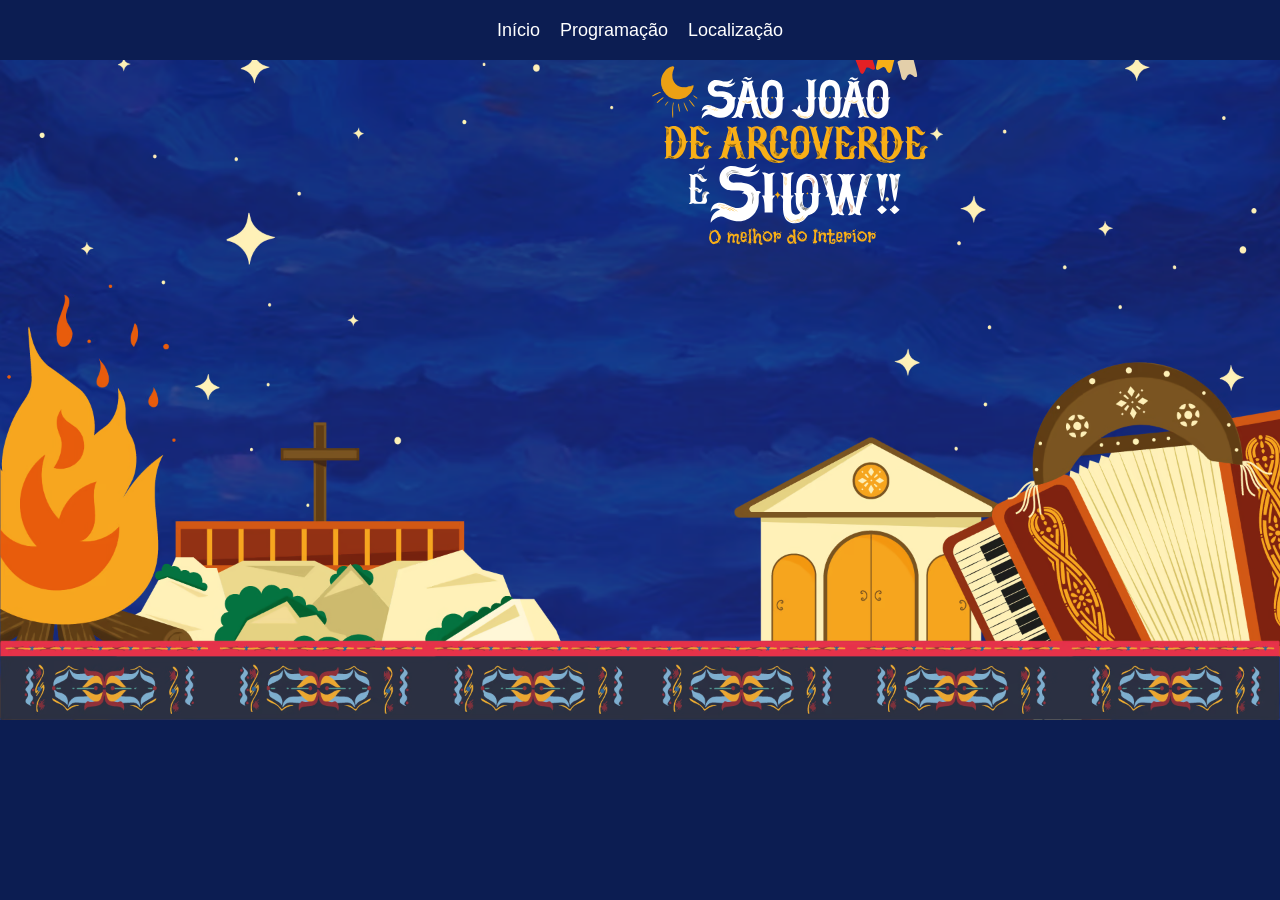
==== index.html @ 3730d789 "First Commit" ====
<!DOCTYPE html>
<html lang="en">
<head>
    <meta charset="UTF-8">
    <meta name="viewport" content="width=device-width, initial-scale=1.0">
    <link rel="stylesheet" href="./assets/styles/style.css">
    <script src="./assets/js/script.js" defer></script>
    <title>São João - Arcoverde</title>
</head>
<body>
    <header>
        <!-- Head com "menu suspenso" com opções de inicio, programação, localização -->
        <button class="menuBtn">|||</button>
        <h2 class="headTitle">São João - Arcoverde</h2>
        <nav>
            <ul>
                <li><a href="#">Início</a></li>
                <li><a href="#">Programação</a></li>
                <li><a href="#">Localização</a></li>
            </ul>
        </nav>
    </header>

    <main>
        <img src="./assets/imgs/backgroundSj.avif" alt="background" class="backgroundImage">
        <img src="./assets/imgs/backgroundTitle.svg" alt="background title" class="backgroundImageTitle">
        <!-- Conteúdo principal da página -->
    </main>

    <footer>
        <!-- Rodapé da página -->
    </footer>
    
</body>
</html>
---- assets/styles/style.css ----
*{
    margin: 0;
    padding: 0;
    box-sizing: border-box;
    /* border: 1px solid gray; */
}

body{
    font-family: 'Poppins', sans-serif;
    background: #f5f5f5;
    display: flex;
    justify-content: space-between;
    align-items: center;
    flex-direction: column;
    height: 100vh;
    width: 100%;
    background-color: #0c1d52;
}

header{
    width: 100%;
    height: 60px;
    background-color: #0c1d52;
    color: white;
    display: flex;
    justify-content: center;
    align-items: center;
    position: fixed;
    top: 0;
    left: 0;
    z-index: 1000;
}

nav ul{
    list-style: none;
    display: flex;
    gap: 20px;
}

nav ul li a{
    color: white;
    text-decoration: none;
    font-size: 18px;
    transition: color 0.3s ease;
}

nav ul li a:hover{
    color: #ff6347;
}

.menuBtn{
    display: none;
    background: none;
    border: none;
    color: white;
    font-size: 36px;
    cursor: pointer;
    rotate: 90deg;
}

.headTitle{
    display: none;
    font-size: 18px;
    font-weight: bold;
    color: white;
}

.backgroundImage{
    width: 100%;
    height: auto;
    object-fit: cover;
    position: absolute;
    top: 0;
    left: 0;
}
.backgroundImageTitle{
    width: 300px;
    height: auto;
    object-fit: cover;
    position: absolute;
}

@media (max-width: 768px) {
    .menuBtn{
        display: block;
        position: absolute;
        right: 5%;
    }
    .headTitle{
        display: block;
        position: absolute;
        left: 50%;
        transform: translateX(-50%);
    }
    .backgroundImage{
        width: 100%;
        height: auto;
        object-fit: cover;
        position: absolute;
        top: 0;
        left: 0;
    }
    
    nav ul{
        display: none;
        flex-direction: column;
        gap: 10px;
        position: absolute;
        top: 60px;
        right: 20px;
        background-color: #0c1d52;
        padding: 10px;
        border-radius: 5px;
    }
    
    nav ul.show{
        display: flex;
    }
}
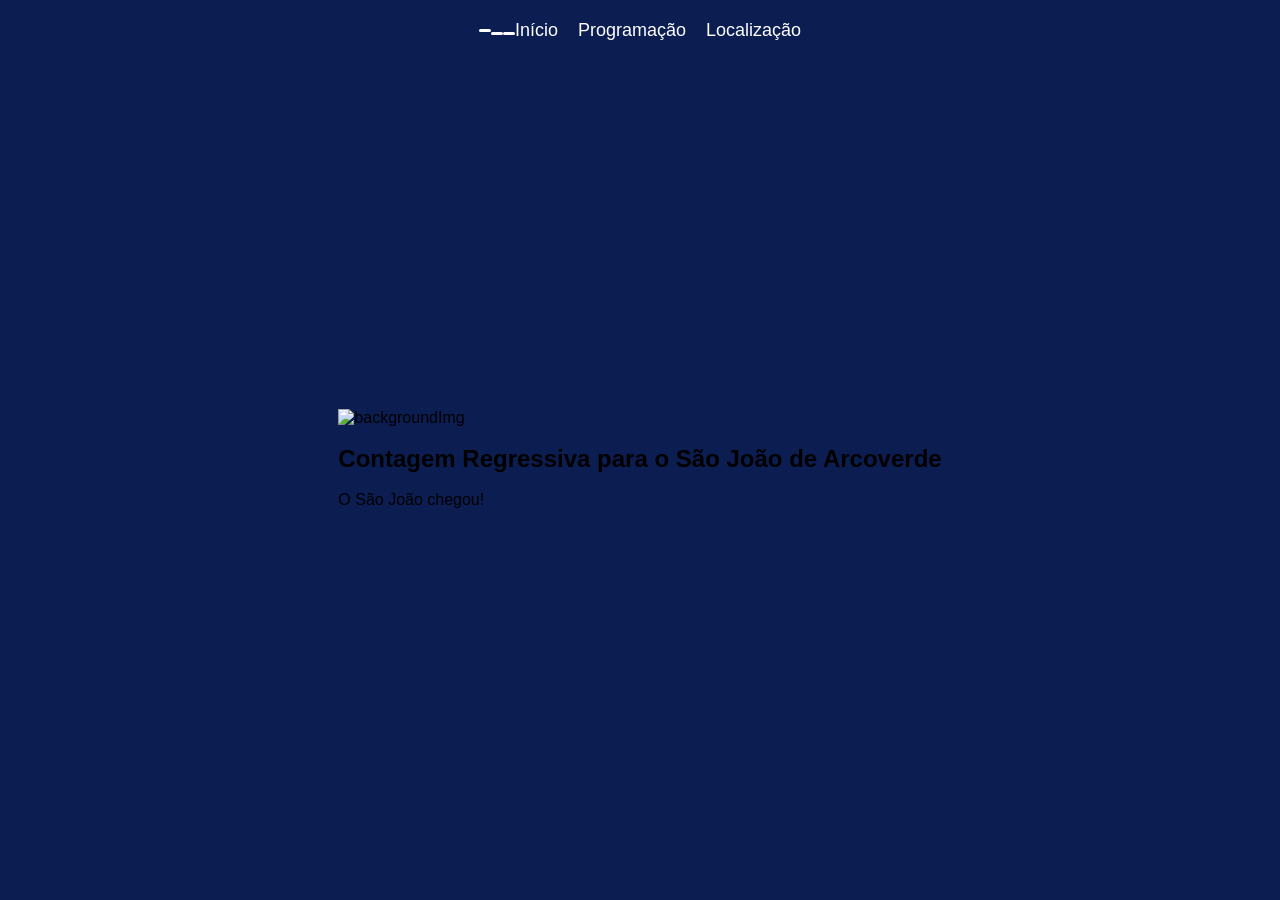
==== commit eb899a19: "menu corrigido e adicionado a contagem regressiva" ====
--- a/index.html
+++ b/index.html
@@ -10,22 +10,35 @@
 <body>
     <header>
         <!-- Head com "menu suspenso" com opções de inicio, programação, localização -->
-        <button class="menuBtn">|||</button>
+        <button class="menuBtn" aria-label="Abrir menu">
+            <span></span>
+            <span></span>
+            <span></span>
+        </button>
         <h2 class="headTitle">São João - Arcoverde</h2>
         <nav>
-            <ul>
+            <ul class="menu hidden">
                 <li><a href="#">Início</a></li>
                 <li><a href="#">Programação</a></li>
                 <li><a href="#">Localização</a></li>
             </ul>
         </nav>
     </header>
-
+<br>
     <main>
-        <img src="./assets/imgs/backgroundSj.avif" alt="background" class="backgroundImage">
-        <img src="./assets/imgs/backgroundTitle.svg" alt="background title" class="backgroundImageTitle">
+        <section class="backgroundImageArea">
+            <img src="#" alt="backgroundImg" class="backgroundImage">
+        </section>
+        <br>
+        <section class="regressiveCountArea">
+                <h2 class="regressiveCountTitle">Contagem Regressiva para o São João de Arcoverde</h1>
+                <br>
+                <p class="regressiveCount"></p>
+        </section>
+        <!-- <img src="./assets/imgs/backgroundSj.avif" alt="background" class="backgroundImage">
+        <img src="./assets/imgs/backgroundTitle.svg" alt="background title" class="backgroundImageTitle"> -->
         <!-- Conteúdo principal da página -->
-    </main>
+    </main> 
 
     <footer>
         <!-- Rodapé da página -->
--- a/assets/styles/style.css
+++ b/assets/styles/style.css
@@ -1,119 +1,206 @@
-*{
-    margin: 0;
-    padding: 0;
-    box-sizing: border-box;
-    /* border: 1px solid gray; */
-}
-
-body{
-    font-family: 'Poppins', sans-serif;
-    background: #f5f5f5;
-    display: flex;
-    justify-content: space-between;
+* {
+  margin: 0;
+  padding: 0;
+  box-sizing: border-box;
+  /* border: 1px solid gray; */
+}
+
+body {
+  font-family: "Poppins", sans-serif;
+  background: #f5f5f5;
+  display: flex;
+  justify-content: space-between;
+  align-items: center;
+  flex-direction: column;
+  width: 100vw;
+  height: 100vh;
+  background-color: #0c1d52;
+}
+
+header {
+  width: 100%;
+  height: 60px;
+  background-color: #0c1d52;
+  color: white;
+  display: flex;
+  justify-content: center;
+  align-items: center;
+  position: fixed;
+  top: 0;
+  left: 0;
+  z-index: 1000;
+}
+
+nav ul {
+  list-style: none;
+  display: flex;
+  gap: 20px;
+}
+
+nav ul li a {
+  color: white;
+  text-decoration: none;
+  font-size: 18px;
+  transition: color 0.3s ease;
+}
+
+nav ul li a:hover {
+  color: #ff6347;
+}
+
+.menuBtn {
+  display: none;
+  background: none;
+  border: none;
+  width: 36px;
+  height: 36px;
+  cursor: pointer;
+  position: relative;
+  padding: 0;
+  justify-content: center;
+  align-items: center;
+  display: inline-flex;
+}
+
+.menuBtn span {
+  display: block;
+  width: 100%;
+  height: 3px;
+  background: white;
+  border-radius: 2px;
+  transition: transform 0.3s ease, opacity 0.25s ease;
+}
+
+.menuBtn span + span {
+  margin-top: 6px;
+}
+
+.menuBtn.active span:nth-child(1) {
+  transform: translateY(9px) rotate(45deg);
+}
+
+.menuBtn.active span:nth-child(2) {
+  opacity: 0;
+  transform: translateX(-10px);
+}
+
+.menuBtn.active span:nth-child(3) {
+  transform: translateY(-9px) rotate(-45deg);
+}
+
+.headTitle {
+  display: none;
+  font-size: 18px;
+  font-weight: bold;
+  color: white;
+}
+
+@media (max-width: 768px) {
+  .menuBtn {
+    display: block;
+    position: absolute;
+    right: 5%;
+    text-align: center;
+  }
+  .headTitle {
+    display: block;
+    position: absolute;
+    left: 50%;
+    transform: translateX(-50%);
+  }
+  main {
+    width: 100%;
+    height: 100%;
+  }
+  .backgroundImageArea {
+    width: 100%;
+    height: 30vh;
+    display: flex;
+    justify-content: center;
+    align-items: center;
+  }
+  .backgroundImage {
+    width: 100%;
+    height: 100%;
+    -o-object-fit: cover;
+       object-fit: cover;
+    background-color: white;
+  }
+  .regressiveCountArea h2 {
+    color: white;
+    font: bold 20px "Poppins", sans-serif;
+    text-align: center;
+  }
+  .regressiveCountArea .regressiveCount {
+    display: flex;
+    justify-content: center;
+    gap: 18px;
+    flex-wrap: wrap;
+    width: 100%;
+    margin-top: 12px;
+  }
+  .regressiveCountArea .countdown-item {
+    background: rgba(255, 255, 255, 0.08);
+    border: 1px solid rgba(255, 255, 255, 0.18);
+    border-radius: 14px;
+    min-width: 90px;
+    padding: 16px 14px;
+    text-align: center;
+  }
+  .regressiveCountArea .countdown-value {
+    display: block;
+    font-size: 36px;
+    font-weight: 700;
+    color: #ffd166;
+  }
+  .regressiveCountArea .countdown-label {
+    display: block;
+    margin-top: 8px;
+    font-size: 12px;
+    letter-spacing: 0.14em;
+    color: #f0f0f0;
+  }
+  .regressiveCountArea .countdown-ended {
+    color: #ffd166;
+    font-size: 18px;
+    text-align: center;
+    width: 100%;
+  }
+  .regressiveCountArea {
+    width: 80%;
+    height: 20vh;
+    display: flex;
+    justify-content: center;
     align-items: center;
     flex-direction: column;
-    height: 100vh;
-    width: 100%;
+    margin: 0 auto;
+  }
+  nav ul {
+    display: flex;
+    flex-direction: column;
+    gap: 10px;
+    position: absolute;
+    top: 60px;
+    right: 0px;
     background-color: #0c1d52;
-}
-
-header{
-    width: 100%;
-    height: 60px;
-    background-color: #0c1d52;
-    color: white;
-    display: flex;
-    justify-content: center;
-    align-items: center;
-    position: fixed;
-    top: 0;
-    left: 0;
-    z-index: 1000;
-}
-
-nav ul{
-    list-style: none;
-    display: flex;
-    gap: 20px;
-}
-
-nav ul li a{
-    color: white;
-    text-decoration: none;
-    font-size: 18px;
-    transition: color 0.3s ease;
-}
-
-nav ul li a:hover{
+    padding: 10px;
+    border-radius: 5px;
+    overflow: hidden;
+    max-height: 0;
+    opacity: 0;
+    visibility: hidden;
+    transform: translateY(-12px);
+    transition: max-height 0.35s ease, opacity 0.35s ease, transform 0.35s ease, visibility 0.35s ease;
+    pointer-events: none;
+  }
+  nav ul.show {
+    max-height: 240px;
+    opacity: 1;
+    visibility: visible;
+    transform: translateY(0);
+    pointer-events: auto;
+  }
+  nav ul li a:hover {
     color: #ff6347;
-}
-
-.menuBtn{
-    display: none;
-    background: none;
-    border: none;
-    color: white;
-    font-size: 36px;
-    cursor: pointer;
-    rotate: 90deg;
-}
-
-.headTitle{
-    display: none;
-    font-size: 18px;
-    font-weight: bold;
-    color: white;
-}
-
-.backgroundImage{
-    width: 100%;
-    height: auto;
-    object-fit: cover;
-    position: absolute;
-    top: 0;
-    left: 0;
-}
-.backgroundImageTitle{
-    width: 300px;
-    height: auto;
-    object-fit: cover;
-    position: absolute;
-}
-
-@media (max-width: 768px) {
-    .menuBtn{
-        display: block;
-        position: absolute;
-        right: 5%;
-    }
-    .headTitle{
-        display: block;
-        position: absolute;
-        left: 50%;
-        transform: translateX(-50%);
-    }
-    .backgroundImage{
-        width: 100%;
-        height: auto;
-        object-fit: cover;
-        position: absolute;
-        top: 0;
-        left: 0;
-    }
-    
-    nav ul{
-        display: none;
-        flex-direction: column;
-        gap: 10px;
-        position: absolute;
-        top: 60px;
-        right: 20px;
-        background-color: #0c1d52;
-        padding: 10px;
-        border-radius: 5px;
-    }
-    
-    nav ul.show{
-        display: flex;
-    }
-}+  }
+}/*# sourceMappingURL=style.css.map */
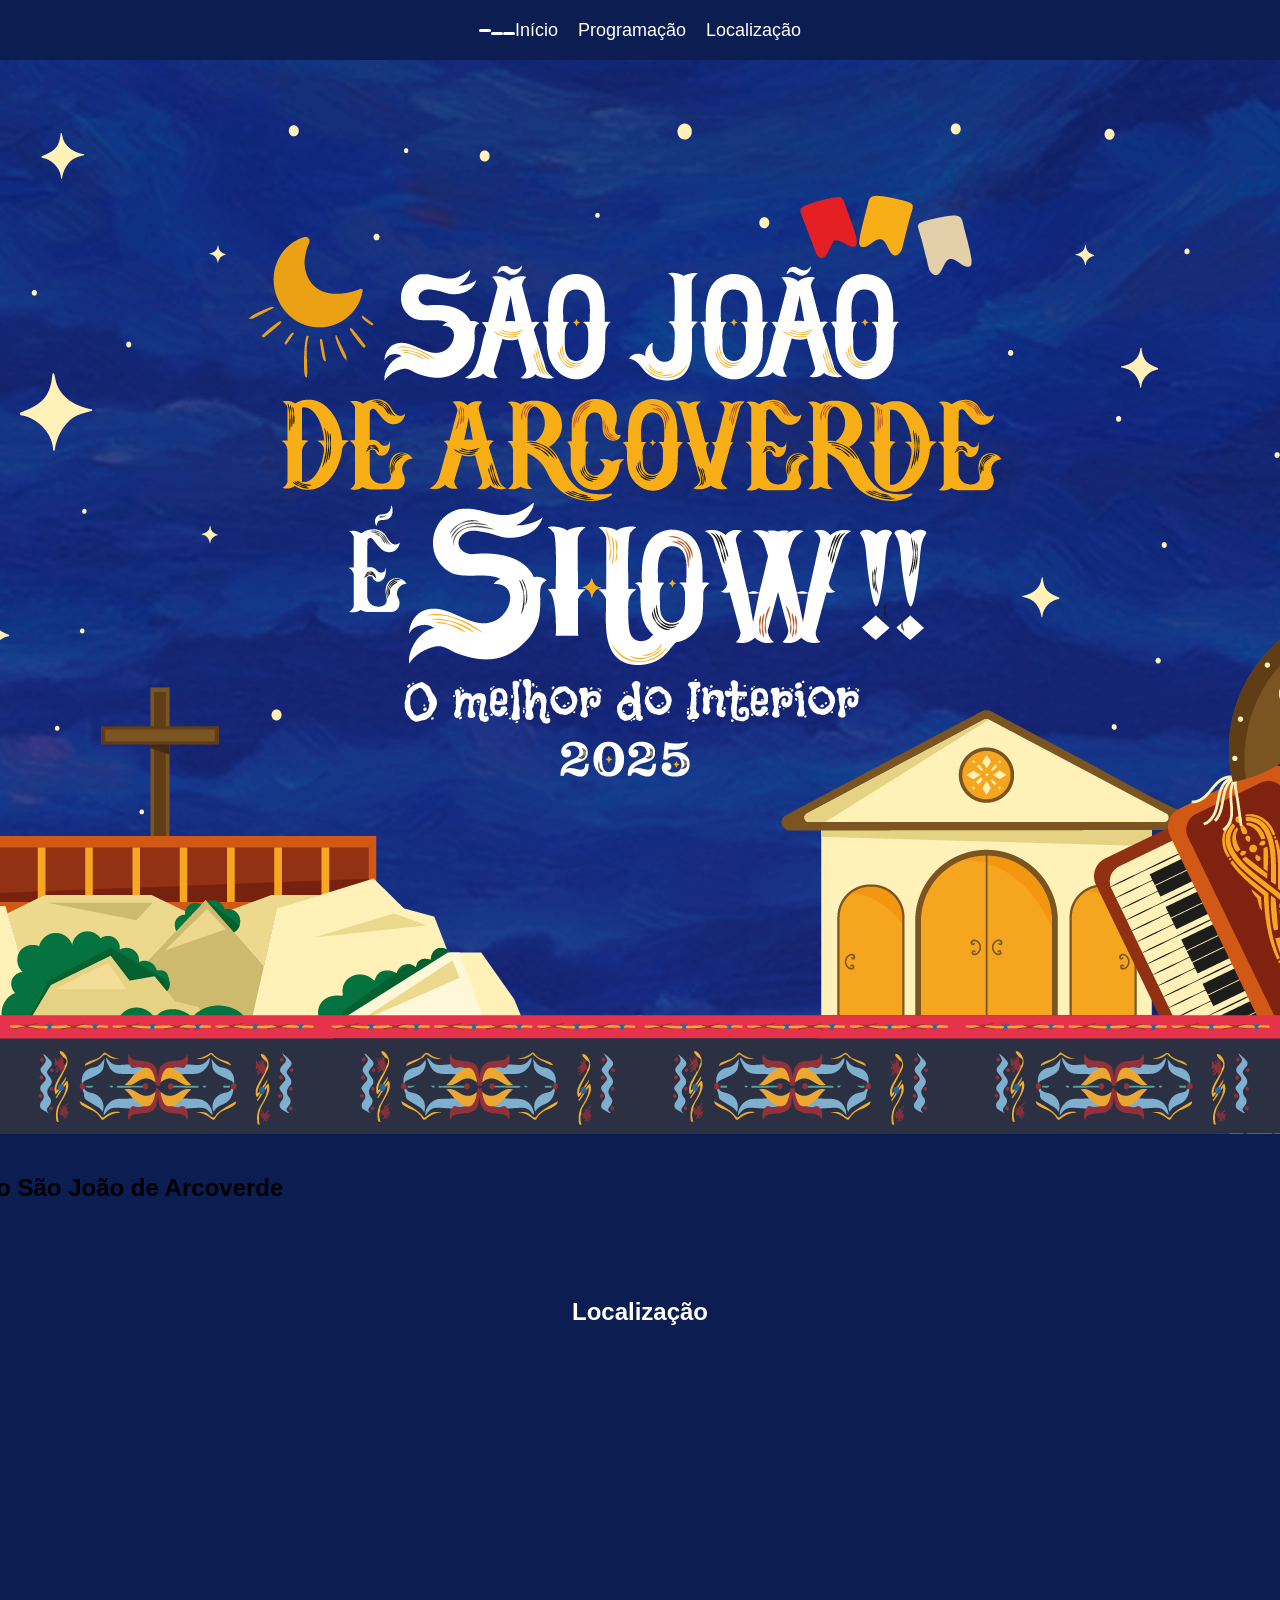
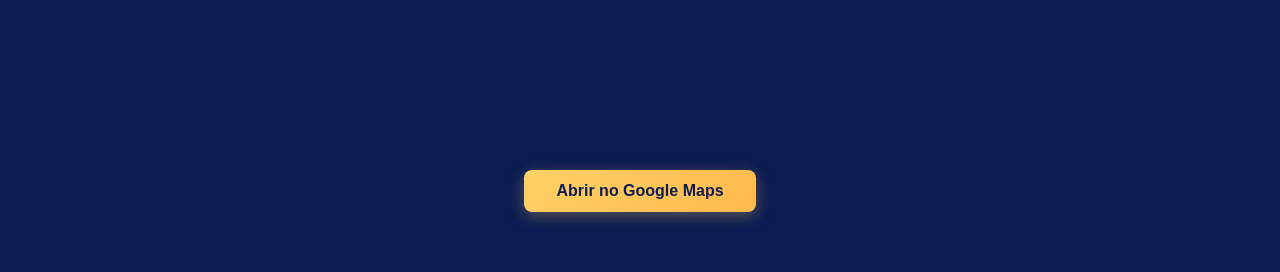
==== commit 3ef6e445: "mapa adicionado" ====
--- a/index.html
+++ b/index.html
@@ -25,11 +25,13 @@
         </nav>
     </header>
 <br>
+<br>
+<br>
     <main>
         <section class="backgroundImageArea">
-            <img src="#" alt="backgroundImg" class="backgroundImage">
+            <img src="./assets/imgs/fundoComEstETitulo.png" alt="backgroundImg" class="backgroundImage">
         </section>
-        <br>
+        <br><br>
         <section class="regressiveCountArea">
                 <h2 class="regressiveCountTitle">Contagem Regressiva para o São João de Arcoverde</h1>
                 <br>
@@ -38,6 +40,20 @@
         <!-- <img src="./assets/imgs/backgroundSj.avif" alt="background" class="backgroundImage">
         <img src="./assets/imgs/backgroundTitle.svg" alt="background title" class="backgroundImageTitle"> -->
         <!-- Conteúdo principal da página -->
+
+        <section class="mapArea">
+            <h2 class="mapTitle">Localização</h2>
+            <iframe 
+                class="googleMap" 
+                src="https://www.google.com/maps/embed?pb=!1m18!1m12!1m3!1d3941.6926943689827!2d-37.047869536807184!3d-8.420156169246644!2m3!1f0!2f0!3f0!3m2!1i1024!2i768!4f13.1!3m3!1m2!1s0x7abc1e1e1e1e1e1d%3A0x1e1e1e1e1e1e1e1e!2sSão%20João%20-%20Arcoverde!5e0!3m2!1spt-BR!2sbr!4v1234567890" 
+                allowfullscreen="" 
+                loading="lazy" 
+                referrerpolicy="no-referrer-when-downgrade">
+            </iframe>
+            <a href="https://maps.app.goo.gl/v4V2ymxWU1QbPWB77" target="_blank" class="mapsRouteBtn">
+                Abrir no Google Maps
+            </a>
+        </section>
     </main> 
 
     <footer>
--- a/assets/styles/style.css
+++ b/assets/styles/style.css
@@ -93,6 +93,47 @@
   font-size: 18px;
   font-weight: bold;
   color: white;
+}
+
+.mapArea {
+  width: 100%;
+  max-width: 900px;
+  margin: 40px auto;
+  padding: 20px;
+  text-align: center;
+}
+
+.mapTitle {
+  color: white;
+  font-size: 24px;
+  font-weight: bold;
+  margin-bottom: 20px;
+}
+
+.googleMap {
+  width: 100%;
+  height: 400px;
+  border: none;
+  border-radius: 12px;
+  margin-bottom: 20px;
+}
+
+.mapsRouteBtn {
+  display: inline-block;
+  background: linear-gradient(135deg, #ffd166 0%, #ffb84d 100%);
+  color: #0c1d52;
+  padding: 12px 32px;
+  border-radius: 8px;
+  text-decoration: none;
+  font-weight: 600;
+  font-size: 16px;
+  transition: transform 0.3s ease, box-shadow 0.3s ease;
+  box-shadow: 0 4px 15px rgba(255, 209, 102, 0.3);
+}
+
+.mapsRouteBtn:hover {
+  transform: translateY(-2px);
+  box-shadow: 0 6px 20px rgba(255, 209, 102, 0.5);
 }
 
 @media (max-width: 768px) {
@@ -203,4 +244,22 @@
   nav ul li a:hover {
     color: #ff6347;
   }
+  .mapArea {
+    width: 95%;
+    padding: 15px;
+    margin: 30px auto;
+  }
+  .mapTitle {
+    font-size: 20px;
+    margin-bottom: 15px;
+  }
+  .googleMap {
+    height: 300px;
+    margin-bottom: 15px;
+  }
+  .mapsRouteBtn {
+    width: 100%;
+    padding: 14px 20px;
+    font-size: 14px;
+  }
 }/*# sourceMappingURL=style.css.map */
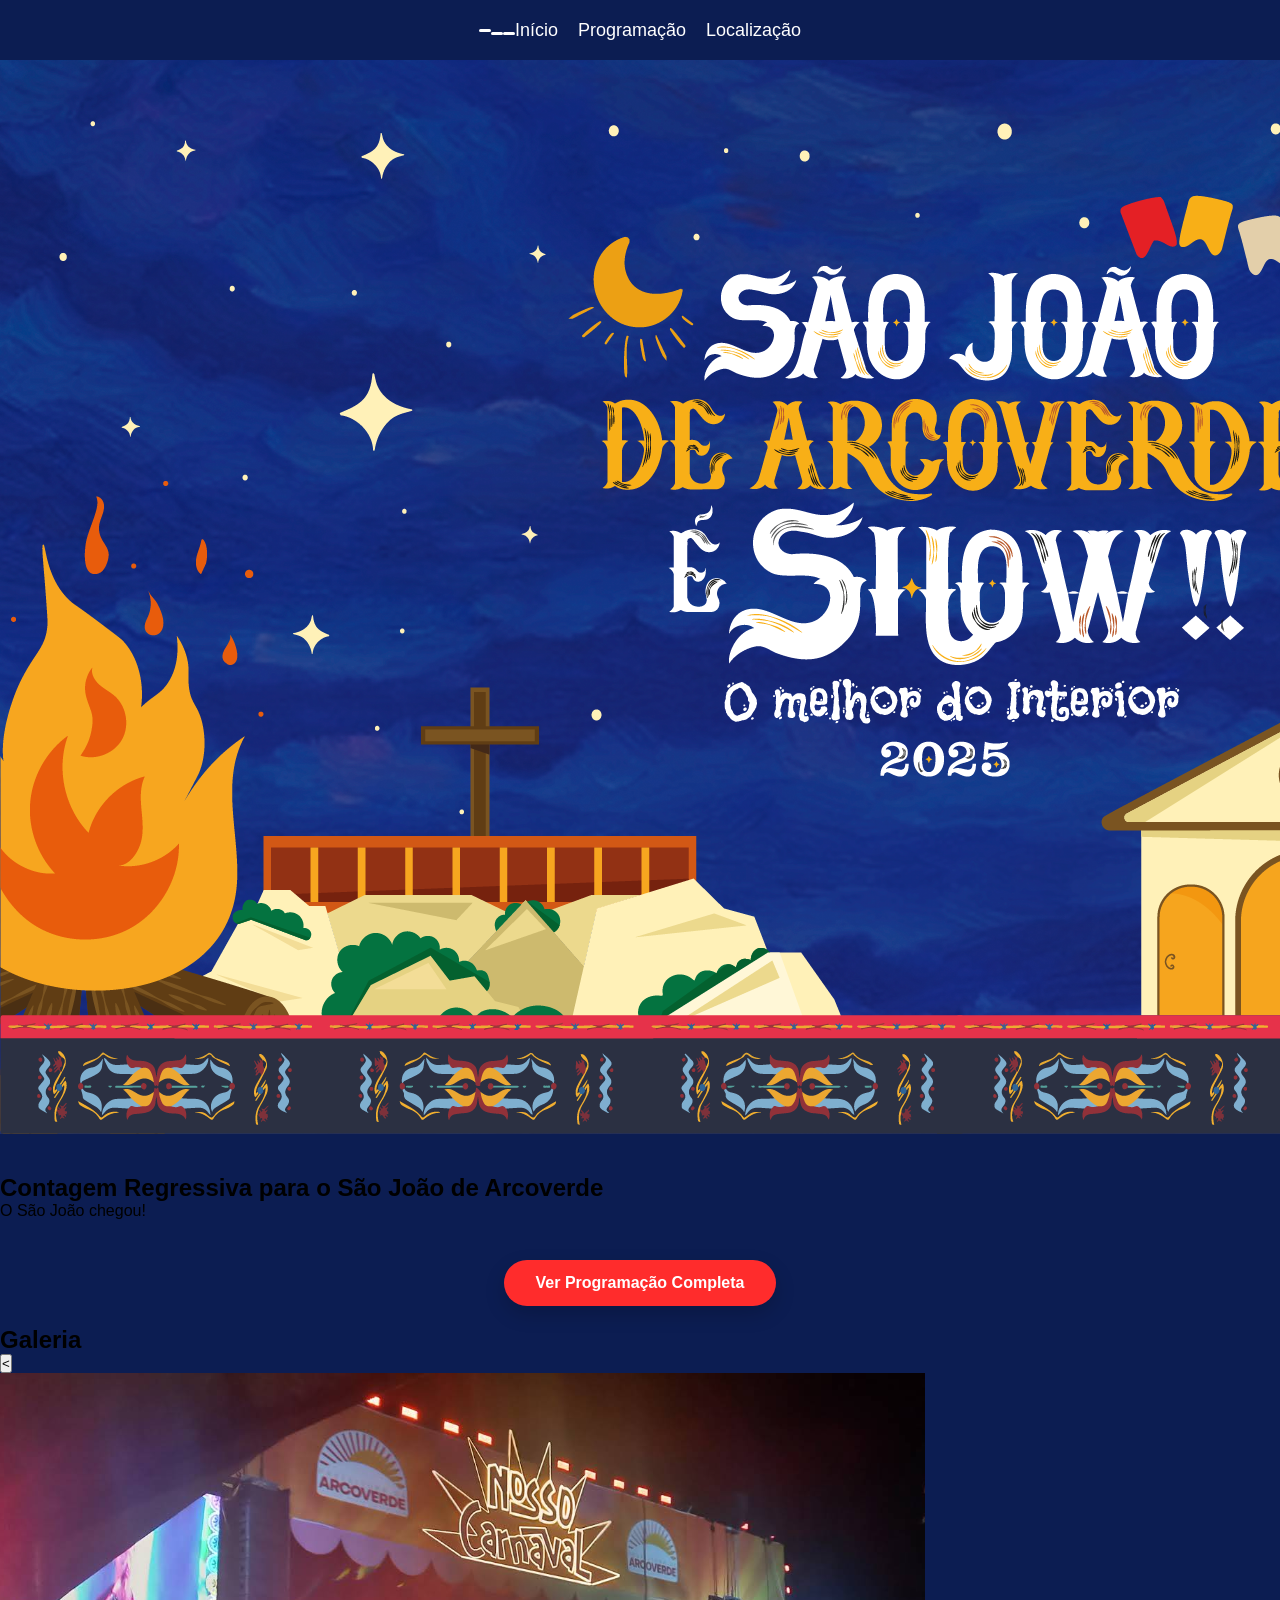
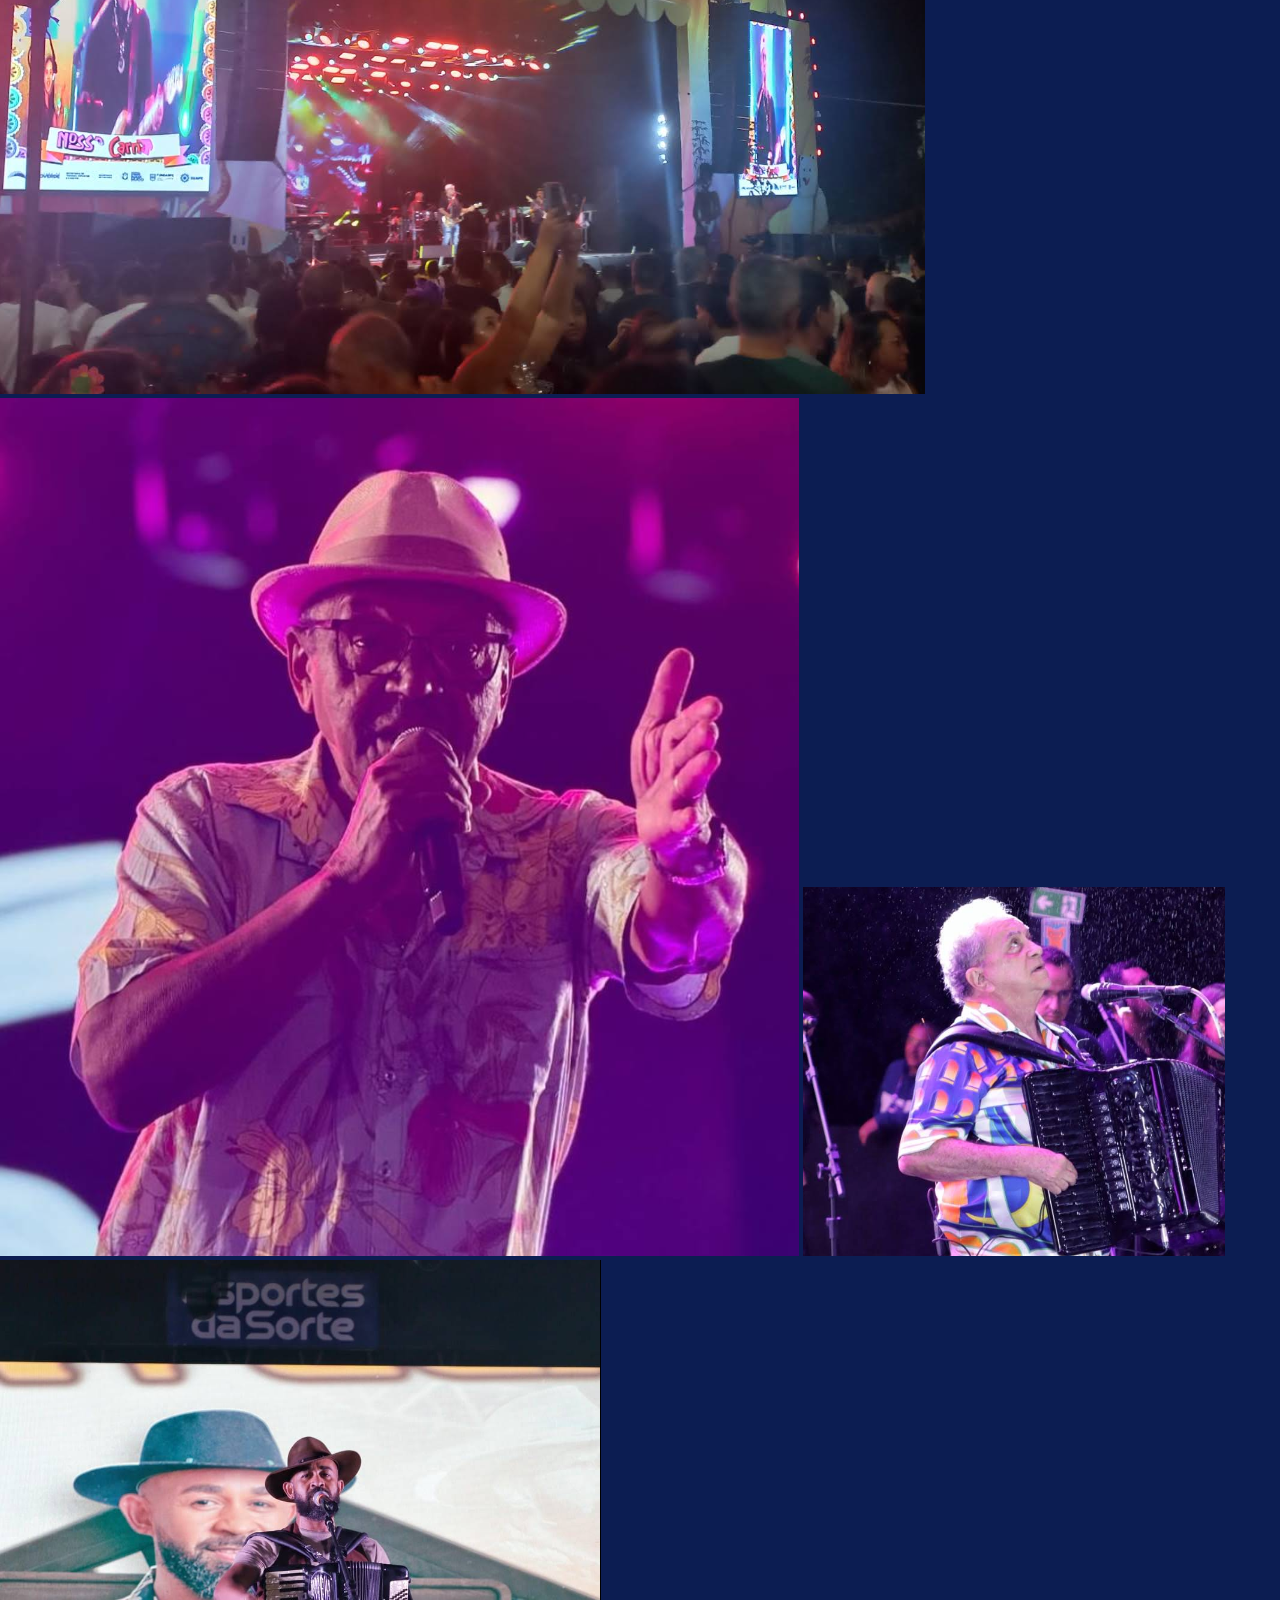
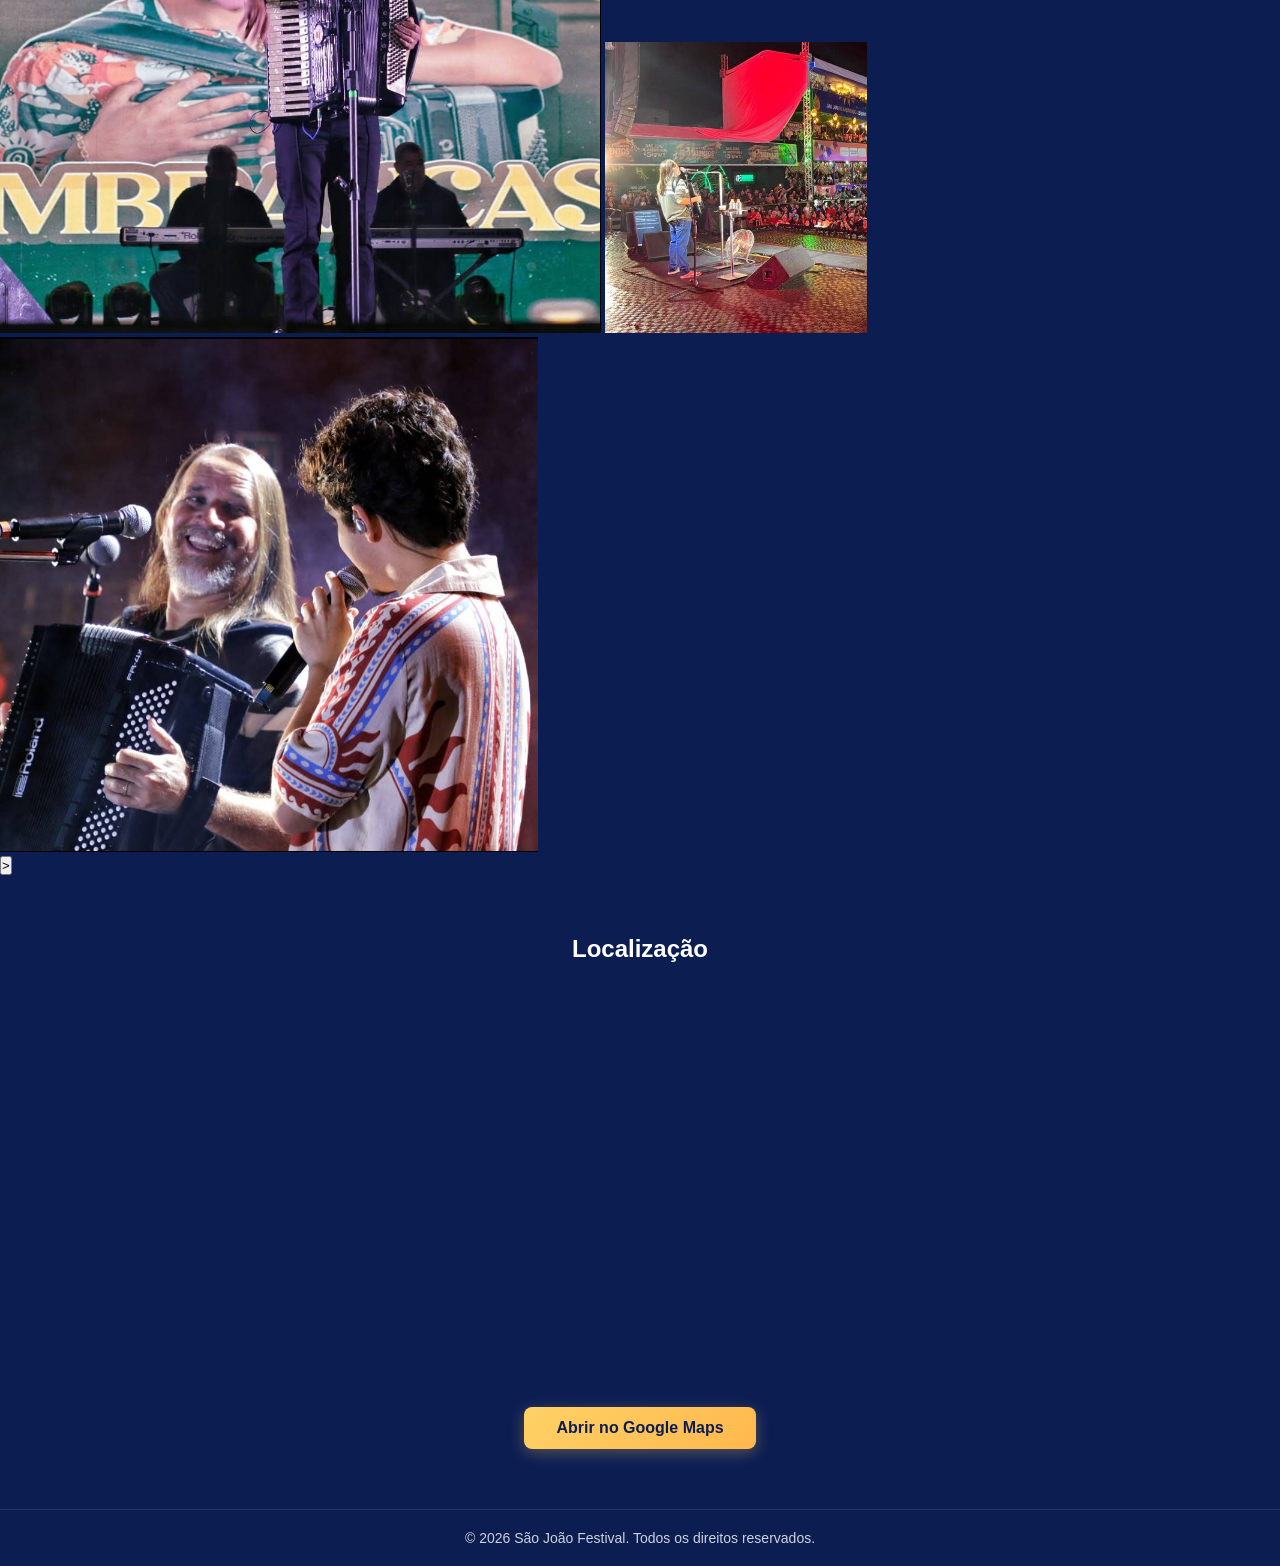
==== commit f246c782: "galeria e pagina da programação adicionada" ====
--- a/index.html
+++ b/index.html
@@ -34,12 +34,29 @@
         <br><br>
         <section class="regressiveCountArea">
                 <h2 class="regressiveCountTitle">Contagem Regressiva para o São João de Arcoverde</h1>
-                <br>
+                <!-- <br> -->
                 <p class="regressiveCount"></p>
         </section>
-        <!-- <img src="./assets/imgs/backgroundSj.avif" alt="background" class="backgroundImage">
-        <img src="./assets/imgs/backgroundTitle.svg" alt="background title" class="backgroundImageTitle"> -->
-        <!-- Conteúdo principal da página -->
+
+        <section class="seeProgramation">
+            <a href="./programacao.html" class="seeProgramationBtn">Ver Programação Completa</a>
+        </section>
+
+        <section class="galery">
+            <h2 class="galeryTitle">Galeria</h2>
+            <div class="galeryContainer">
+                <button class="galeryBtn prevBtn" aria-label="Foto anterior">&lt;</button>
+                <div class="galeryImages">
+                    <img src="./assets/imgs/galeria1.jpg" alt="Foto 1" class="galeryImage">
+                    <img src="./assets/imgs/galeria2.jpg" alt="Foto 2" class="galeryImage">
+                    <img src="./assets/imgs/galeria3.jpg" alt="Foto 3" class="galeryImage">
+                    <img src="./assets/imgs/galeria4.jpg" alt="Foto 4" class="galeryImage">
+                    <img src="./assets/imgs/galeria5.jpg" alt="Foto 5" class="galeryImage">
+                    <img src="./assets/imgs/galeria6.jpg" alt="Foto 6" class="galeryImage">
+                </div>
+                <button class="galeryBtn nextBtn" aria-label="Próxima foto">&gt;</button>
+            </div>
+        </section>
 
         <section class="mapArea">
             <h2 class="mapTitle">Localização</h2>
@@ -57,7 +74,7 @@
     </main> 
 
     <footer>
-        <!-- Rodapé da página -->
+        <p>&copy; 2026 São João Festival. Todos os direitos reservados.</p>
     </footer>
     
 </body>
--- a/assets/styles/style.css
+++ b/assets/styles/style.css
@@ -9,12 +9,14 @@
   font-family: "Poppins", sans-serif;
   background: #f5f5f5;
   display: flex;
-  justify-content: space-between;
-  align-items: center;
   flex-direction: column;
-  width: 100vw;
-  height: 100vh;
+  min-height: 100vh;
   background-color: #0c1d52;
+}
+
+main {
+  flex: 1;
+  width: 100%;
 }
 
 header {
@@ -136,6 +138,174 @@
   box-shadow: 0 6px 20px rgba(255, 209, 102, 0.5);
 }
 
+.seeProgramation {
+  width: 100%;
+  display: flex;
+  justify-content: center;
+  margin: 40px 0 20px;
+}
+
+.seeProgramationBtn {
+  display: inline-block;
+  background: linear-gradient(135deg, #ff2c2c 0%, #ff2c2c 100%);
+  color: white;
+  padding: 14px 32px;
+  border-radius: 999px;
+  text-decoration: none;
+  font-weight: bold;
+  font-size: 16px;
+  transition: transform 0.25s ease, box-shadow 0.25s ease, opacity 0.25s ease;
+  box-shadow: 0 8px 20px rgba(0, 0, 0, 0.18);
+}
+
+.seeProgramationBtn:hover {
+  transform: translateY(-2px);
+  opacity: 0.95;
+  box-shadow: 0 10px 24px rgba(0, 0, 0, 0.2);
+}
+
+.programacaoHero {
+  width: 100%;
+  height: 40vh;
+  display: flex;
+  flex-direction: column;
+  justify-content: center;
+  align-items: center;
+  background: linear-gradient(135deg, #0c1d52 0%, #1a2a6c 100%);
+  color: white;
+  text-align: center;
+  padding: 20px;
+}
+
+.programacaoTitle {
+  font-size: 48px;
+  font-weight: 700;
+  margin-bottom: 10px;
+  text-shadow: 0 2px 4px rgba(0, 0, 0, 0.3);
+}
+
+.programacaoSubtitle {
+  font-size: 24px;
+  opacity: 0.9;
+  font-weight: 300;
+}
+
+.programacaoContent {
+  width: 100%;
+  max-width: 1200px;
+  margin: 60px auto;
+  padding: 0 20px;
+}
+
+.programacaoGrid {
+  display: grid;
+  gap: 40px;
+}
+
+.diaProgramacao {
+  background: rgba(255, 255, 255, 0.05);
+  border-radius: 16px;
+  padding: 30px;
+  border: 1px solid rgba(255, 255, 255, 0.1);
+}
+
+.diaTitle {
+  color: white;
+  font-size: 28px;
+  font-weight: 600;
+  margin-bottom: 25px;
+  text-align: center;
+}
+
+.artistasDia {
+  display: grid;
+  grid-template-columns: repeat(auto-fit, minmax(300px, 1fr));
+  gap: 25px;
+}
+
+.artistaCard {
+  background: rgba(255, 255, 255, 0.08);
+  border-radius: 12px;
+  padding: 20px;
+  text-align: center;
+  transition: transform 0.3s ease, box-shadow 0.3s ease;
+  border: 1px solid rgba(255, 255, 255, 0.1);
+}
+
+.artistaCard:hover {
+  transform: translateY(-5px);
+  box-shadow: 0 8px 25px rgba(0, 0, 0, 0.2);
+}
+
+.artistaImg {
+  width: 120px;
+  height: 120px;
+  border-radius: 50%;
+  -o-object-fit: cover;
+     object-fit: cover;
+  margin-bottom: 15px;
+  border: 3px solid #ffd166;
+}
+
+.artistaNome {
+  color: white;
+  font-size: 20px;
+  font-weight: 600;
+  margin-bottom: 8px;
+}
+
+.artistaHorario {
+  color: #ffd166;
+  font-size: 16px;
+  font-weight: 500;
+  margin-bottom: 12px;
+}
+
+.artistaDescricao {
+  color: #f0f0f0;
+  font-size: 14px;
+  line-height: 1.5;
+}
+
+.semanaProgramacao {
+  margin-bottom: 50px;
+}
+
+.semanaTitle {
+  color: #ffd166;
+  font-size: 32px;
+  font-weight: 600;
+  margin-bottom: 30px;
+  text-align: center;
+  text-shadow: 0 2px 4px rgba(0, 0, 0, 0.3);
+}
+
+.diaTitle {
+  color: white;
+  font-size: 24px;
+  font-weight: 500;
+  margin-bottom: 20px;
+  text-align: center;
+  border-bottom: 2px solid #ffd166;
+  padding-bottom: 10px;
+}
+
+footer {
+  width: 100%;
+  background-color: #0c1d52;
+  color: white;
+  text-align: center;
+  padding: 20px 0;
+  margin-top: auto;
+  border-top: 1px solid rgba(255, 255, 255, 0.1);
+}
+
+footer p {
+  margin: 0;
+  font-size: 14px;
+  opacity: 0.8;
+}
+
 @media (max-width: 768px) {
   .menuBtn {
     display: block;
@@ -215,6 +385,65 @@
     align-items: center;
     flex-direction: column;
     margin: 0 auto;
+  }
+  .galery {
+    width: 100%;
+    max-width: 1200px;
+    margin: 60px auto 0;
+    padding: 0 20px;
+    text-align: center;
+  }
+  .galeryTitle {
+    color: white;
+    font: bold 24px "Poppins", sans-serif;
+    margin-bottom: 20px;
+  }
+  .galeryContainer {
+    overflow: hidden;
+    width: 100%;
+    border-radius: 12px;
+    box-shadow: 0 4px 20px rgba(0, 0, 0, 0.3);
+    position: relative;
+  }
+  .galeryImages {
+    display: flex;
+    width: 100%;
+    transition: transform 0.5s ease;
+  }
+  .galeryImage {
+    width: 100%;
+    height: 400px;
+    -o-object-fit: cover;
+       object-fit: cover;
+    flex-shrink: 0;
+  }
+  .galeryBtn {
+    position: absolute;
+    top: 50%;
+    transform: translateY(-50%);
+    background: rgba(255, 255, 255, 0.2);
+    border: none;
+    color: white;
+    font-size: 24px;
+    width: 50px;
+    height: 50px;
+    border-radius: 50%;
+    cursor: pointer;
+    display: flex;
+    align-items: center;
+    justify-content: center;
+    transition: background 0.3s ease, transform 0.2s ease;
+    z-index: 10;
+  }
+  .galeryBtn:hover {
+    background: rgba(255, 255, 255, 0.4);
+    transform: translateY(-50%) scale(1.1);
+  }
+  .prevBtn {
+    left: 10px;
+  }
+  .nextBtn {
+    right: 10px;
   }
   nav ul {
     display: flex;
@@ -262,4 +491,62 @@
     padding: 14px 20px;
     font-size: 14px;
   }
+  .galery {
+    width: 95%;
+    padding: 15px;
+    margin: 40px auto 0;
+  }
+  .galeryTitle {
+    font-size: 20px;
+    margin-bottom: 15px;
+  }
+  .galeryImage {
+    height: 250px;
+  }
+  .galeryBtn {
+    width: 40px;
+    height: 40px;
+    font-size: 20px;
+  }
+  .programacaoHero {
+    height: 30vh;
+    padding: 15px;
+  }
+  .programacaoTitle {
+    font-size: 32px;
+  }
+  .programacaoSubtitle {
+    font-size: 18px;
+  }
+  .programacaoContent {
+    margin: 40px auto;
+    padding: 0 15px;
+  }
+  .diaProgramacao {
+    padding: 20px;
+  }
+  .diaTitle {
+    font-size: 24px;
+    margin-bottom: 20px;
+  }
+  .artistasDia {
+    grid-template-columns: 1fr;
+    gap: 20px;
+  }
+  .artistaCard {
+    padding: 15px;
+  }
+  .artistaImg {
+    width: 100px;
+    height: 100px;
+  }
+  .artistaNome {
+    font-size: 18px;
+  }
+  .artistaHorario {
+    font-size: 14px;
+  }
+  .artistaDescricao {
+    font-size: 13px;
+  }
 }/*# sourceMappingURL=style.css.map */
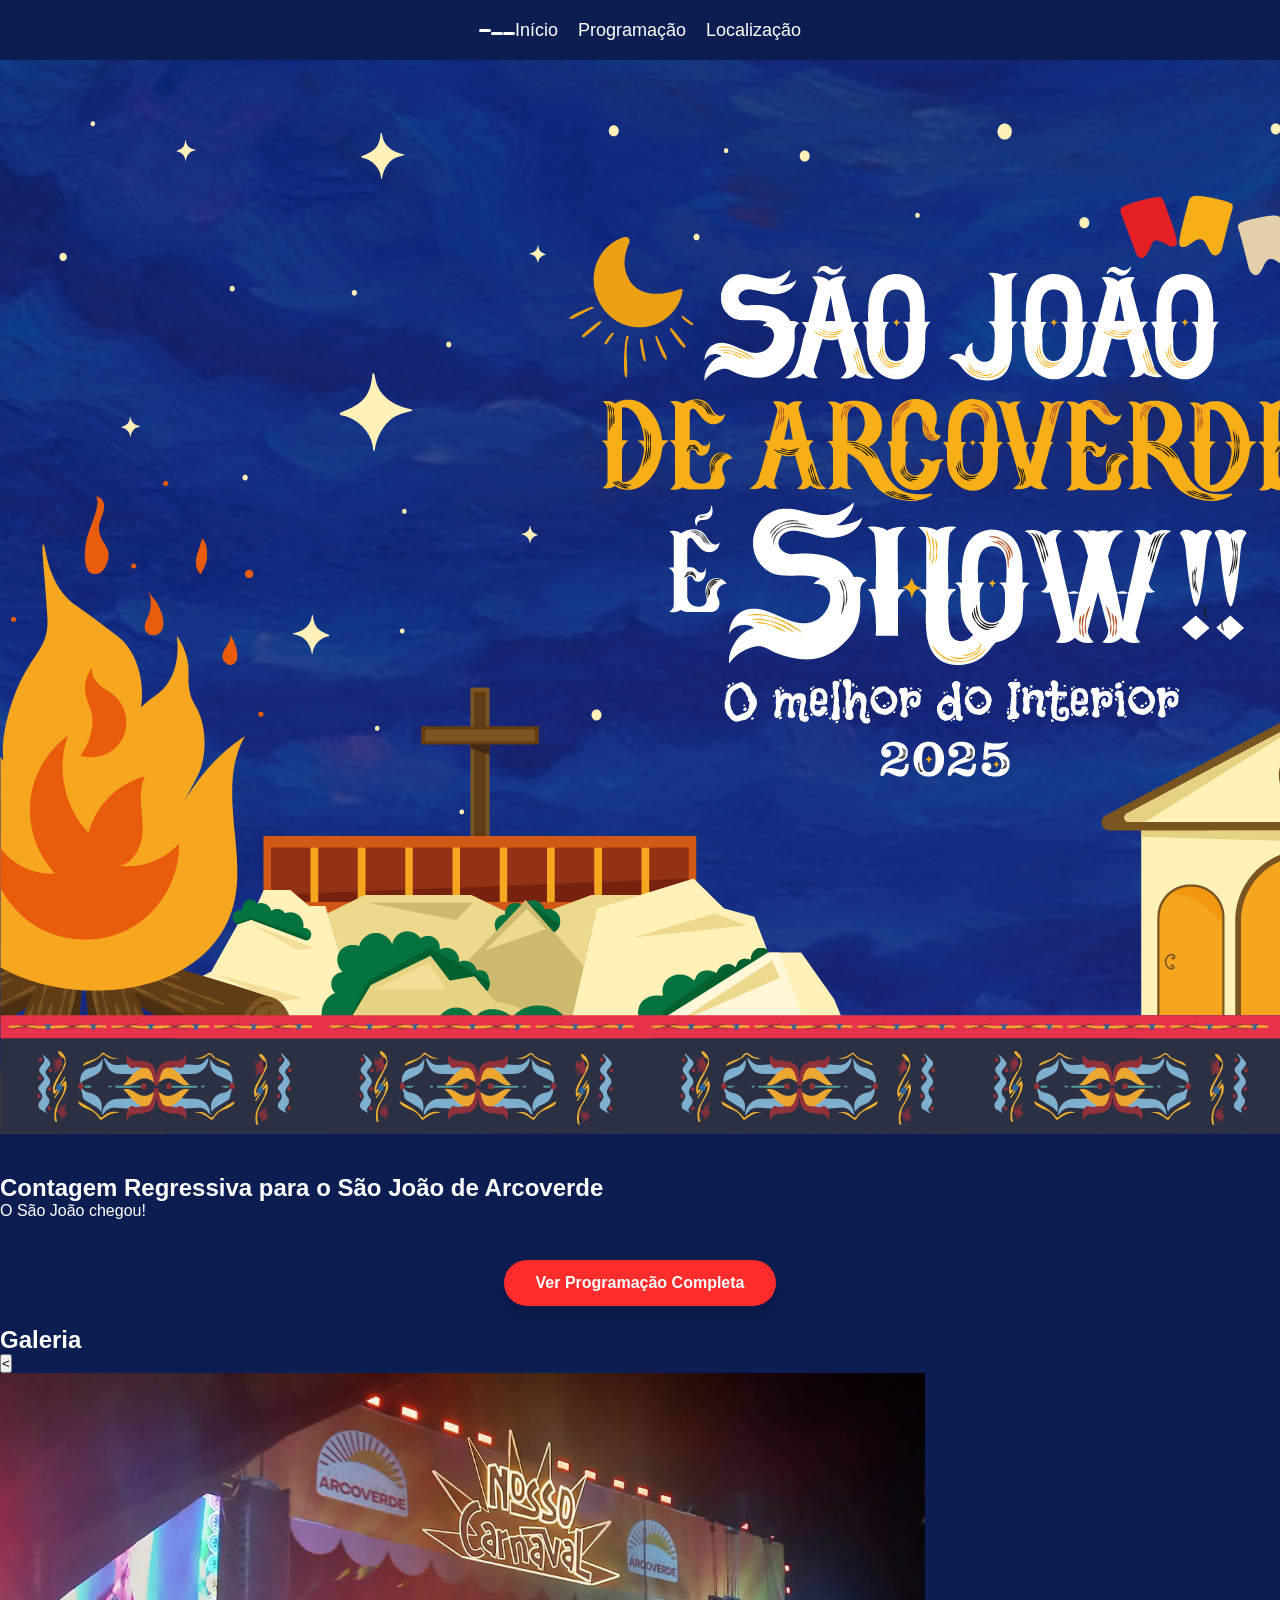
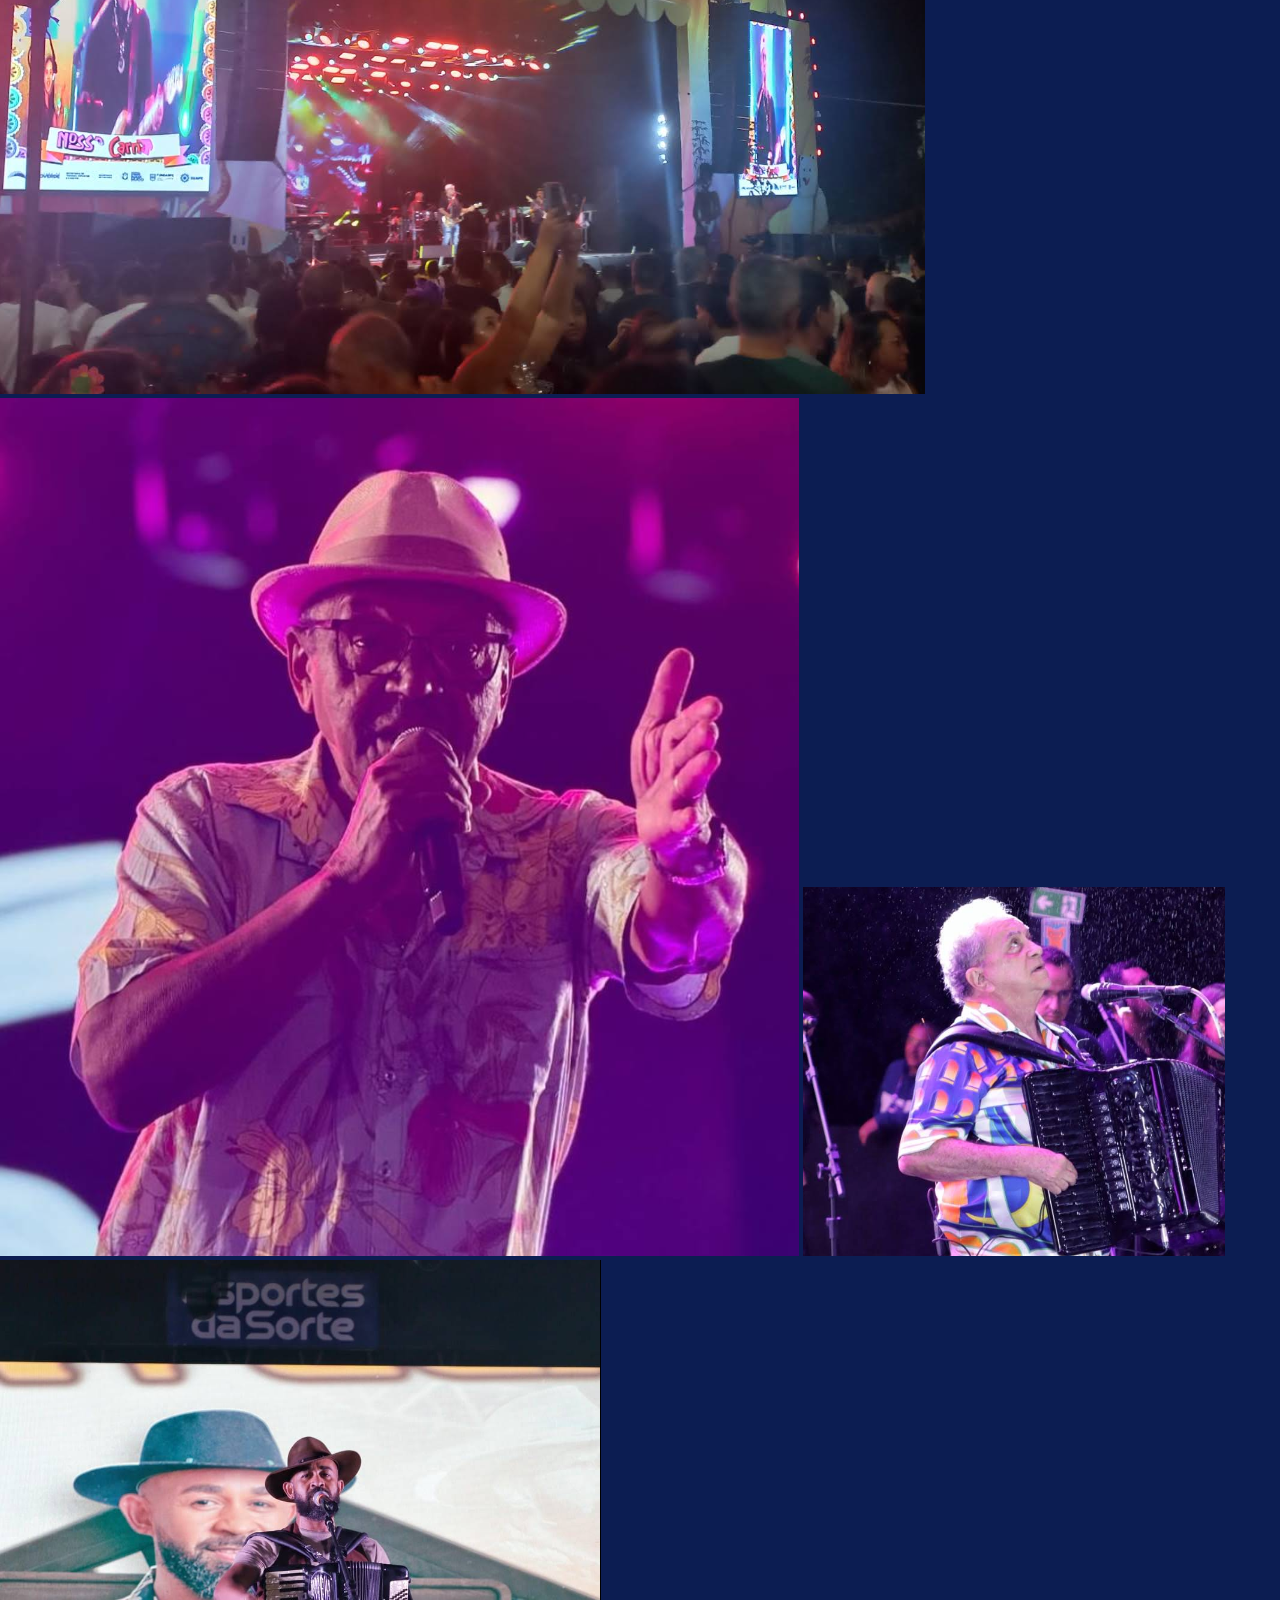
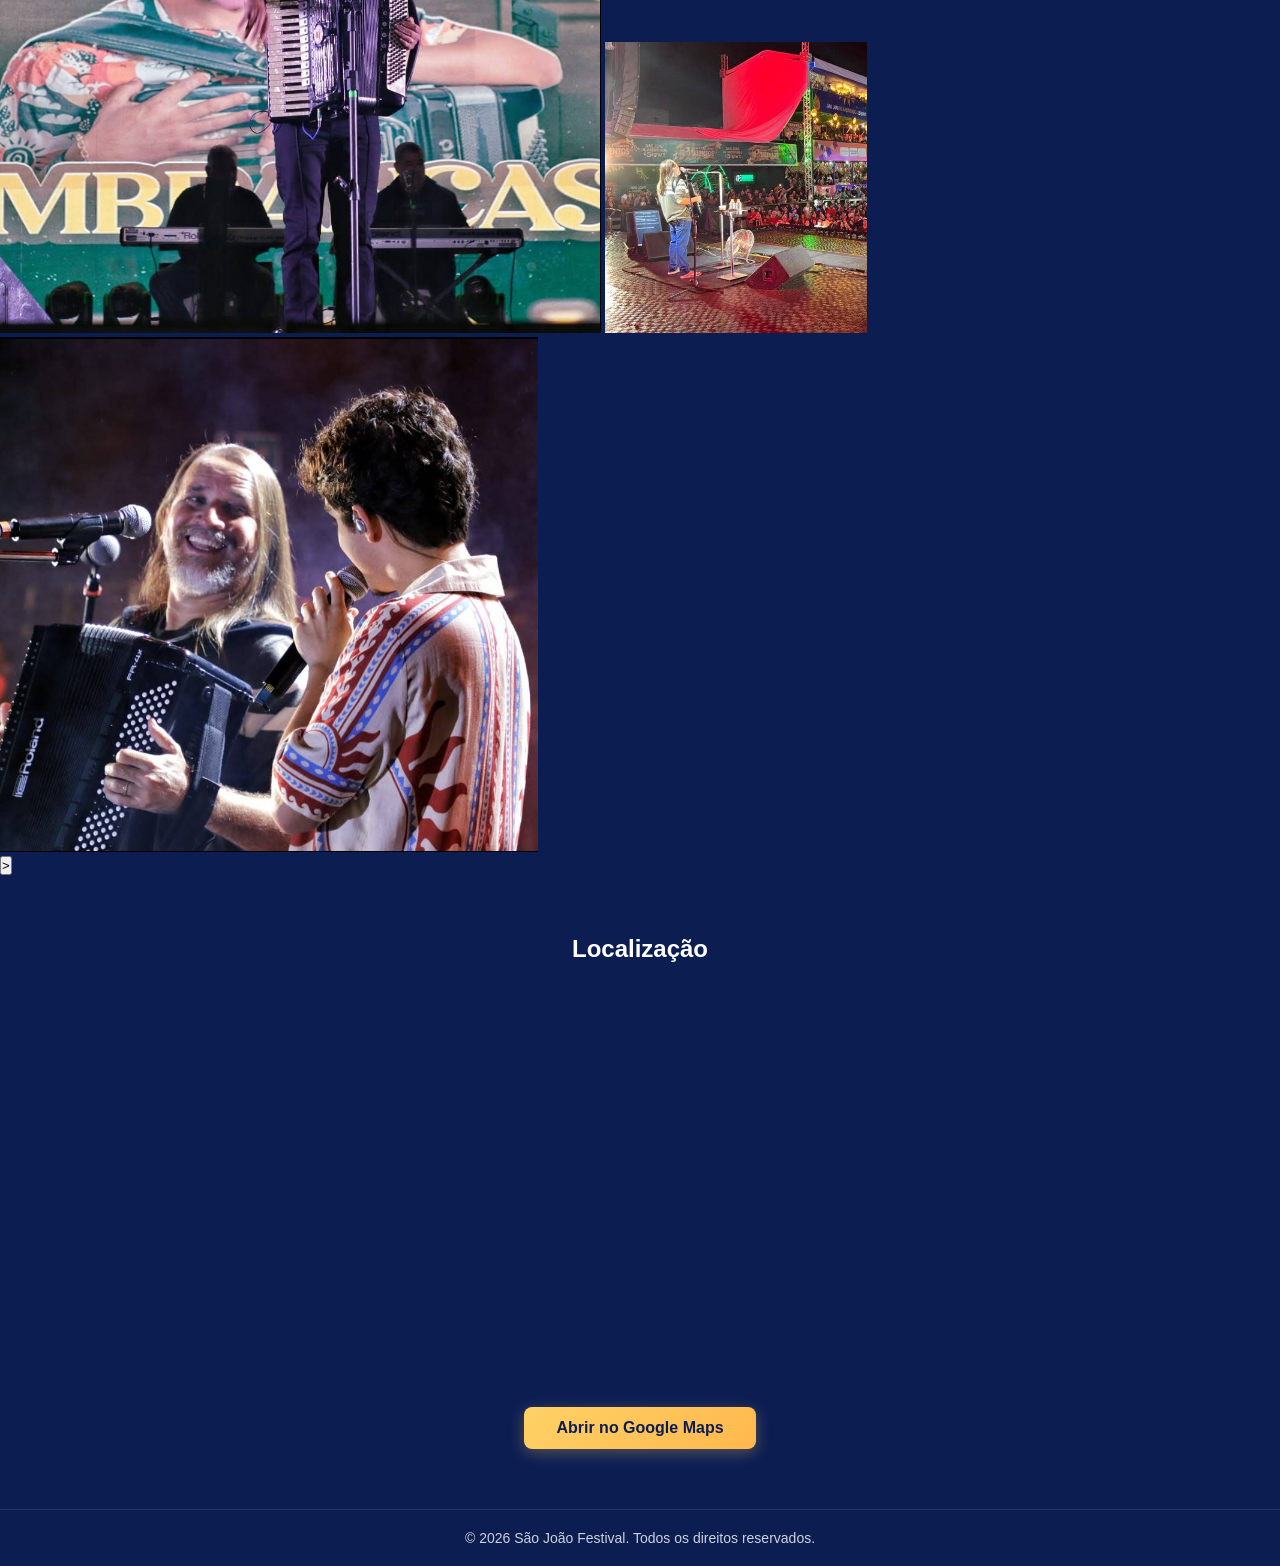
==== commit c0dbd973: "corrigi os links do menu" ====
--- a/index.html
+++ b/index.html
@@ -18,9 +18,9 @@
         <h2 class="headTitle">São João - Arcoverde</h2>
         <nav>
             <ul class="menu hidden">
-                <li><a href="#">Início</a></li>
-                <li><a href="#">Programação</a></li>
-                <li><a href="#">Localização</a></li>
+                <li><a href="./index.html">Início</a></li>
+                <li><a href="./programacao.html">Programação</a></li>
+                <li><a href="https://maps.app.goo.gl/v4V2ymxWU1QbPWB77">Localização</a></li>
             </ul>
         </nav>
     </header>
--- a/assets/styles/style.css
+++ b/assets/styles/style.css
@@ -1,3 +1,4 @@
+@charset "UTF-8";
 * {
   margin: 0;
   padding: 0;
@@ -7,11 +8,11 @@
 
 body {
   font-family: "Poppins", sans-serif;
-  background: #f5f5f5;
+  background: #0c1d52;
   display: flex;
   flex-direction: column;
   min-height: 100vh;
-  background-color: #0c1d52;
+  color: white;
 }
 
 main {
@@ -224,17 +225,58 @@
 }
 
 .artistaCard {
-  background: rgba(255, 255, 255, 0.08);
+  background: hsla(0, 0%, 100%, 0.08);
   border-radius: 12px;
   padding: 20px;
   text-align: center;
   transition: transform 0.3s ease, box-shadow 0.3s ease;
-  border: 1px solid rgba(255, 255, 255, 0.1);
+  border: 1px solid hsla(0, 0%, 100%, 0.1);
+  position: relative;
+  display: flex;
+  flex-direction: column;
+  align-items: center;
+  justify-content: flex-start;
+}
+
+.artistaCard::after {
+  content: "▼";
+  position: absolute;
+  right: 18px;
+  top: 18px;
+  color: #ffd166;
+  font-size: 18px;
+  transition: transform 0.3s ease;
+}
+
+.artistaCard.active::after {
+  content: "▲";
 }
 
 .artistaCard:hover {
   transform: translateY(-5px);
   box-shadow: 0 8px 25px rgba(0, 0, 0, 0.2);
+}
+
+.cardDetail {
+  max-height: 0;
+  overflow: hidden;
+  transition: max-height 0.3s ease, opacity 0.3s ease;
+  opacity: 0;
+}
+
+.artistaCard.active .cardDetail {
+  max-height: 320px;
+  opacity: 1;
+  margin-top: 20px;
+}
+
+.dropdownImg {
+  width: 100%;
+  border-radius: 12px;
+  -o-object-fit: cover;
+     object-fit: cover;
+  display: block;
+  border: 2px solid #ffd166;
 }
 
 .artistaImg {
@@ -335,7 +377,7 @@
     height: 100%;
     -o-object-fit: cover;
        object-fit: cover;
-    background-color: white;
+    background-color: transparent;
   }
   .regressiveCountArea h2 {
     color: white;
